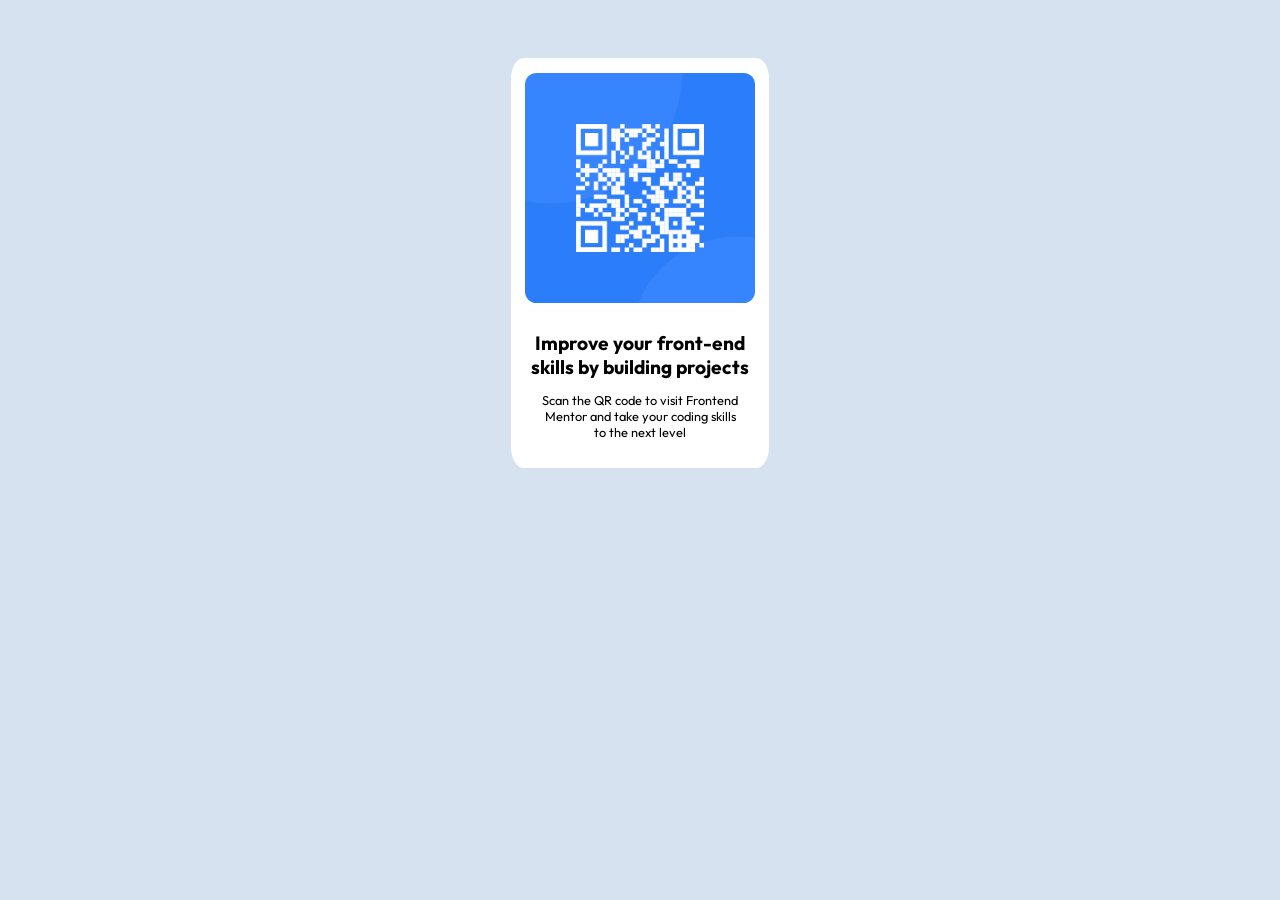
==== qrcode.html @ ee0424ed "QRCode" ====
<!DOCTYPE html>
<html>
    <head>
        <meta charset = "UTF-8">
        <meta name = "description" content= "QRCode">
        <meta name = "viewport" content = "width=device-width, initial-scale = 1.0">
        <title>QRCode</title>
        <link rel ="icon" type="image/x-icon" href="favicon-32x32.png">
        <link rel = "stylesheet" href = "qrcode.css">
        <link rel="preconnect" href="https://fonts.googleapis.com">
        <link rel="preconnect" href="https://fonts.gstatic.com" crossorigin>
        <link href="https://fonts.googleapis.com/css2?family=Outfit:wght@200&display=swap" rel="stylesheet">
        
    </head>
    <body>
        <div class = "container">
            <img src = "image-qr-code.png" width = "230" >
            <h1 class = "text">Improve your front-end <strong>skills by building projects</strong></h1>
            <p class = "subtext">Scan the QR code to visit Frontend <strong>Mentor and take your coding skills</strong> to the next level</p>
        </div>  
        
    </body>
</html>
---- qrcode.css ----
body{
    text-align: center;
    padding: 50px 250px;
    background-color: hsl(212, 45%, 89%);
    font-family: 'Outfit', sans-serif;
}

img{
    border-radius: 5%;
    max-width: 100%;
    height: auto;
}

.text{
    font-weight: 700;
    font-size: 1.5vw;
    text-size-adjust: auto;
    padding: 15px;
    padding-bottom: 0px;
    
}


.container{
    background-color: white;
    border-radius: 5%;
    padding: 15px 5px;
    width: fit-content;
    display: flex;
    flex-wrap: nowrap;
    flex-direction: column;
    max-width: 50%;
    align-items: center;
    justify-content: center;
    margin: auto;
    min-width: fit-content;
    max-height: fit-content;
}

.subtext{
    margin-top: 0px;
    text-size-adjust: auto;
    font-size: 1vw;
    font-weight: 400;
    text-size-adjust: auto;
    
}

.text strong{
    display:block;
}

.subtext strong{
    display: block;
    font-weight: normal;
}
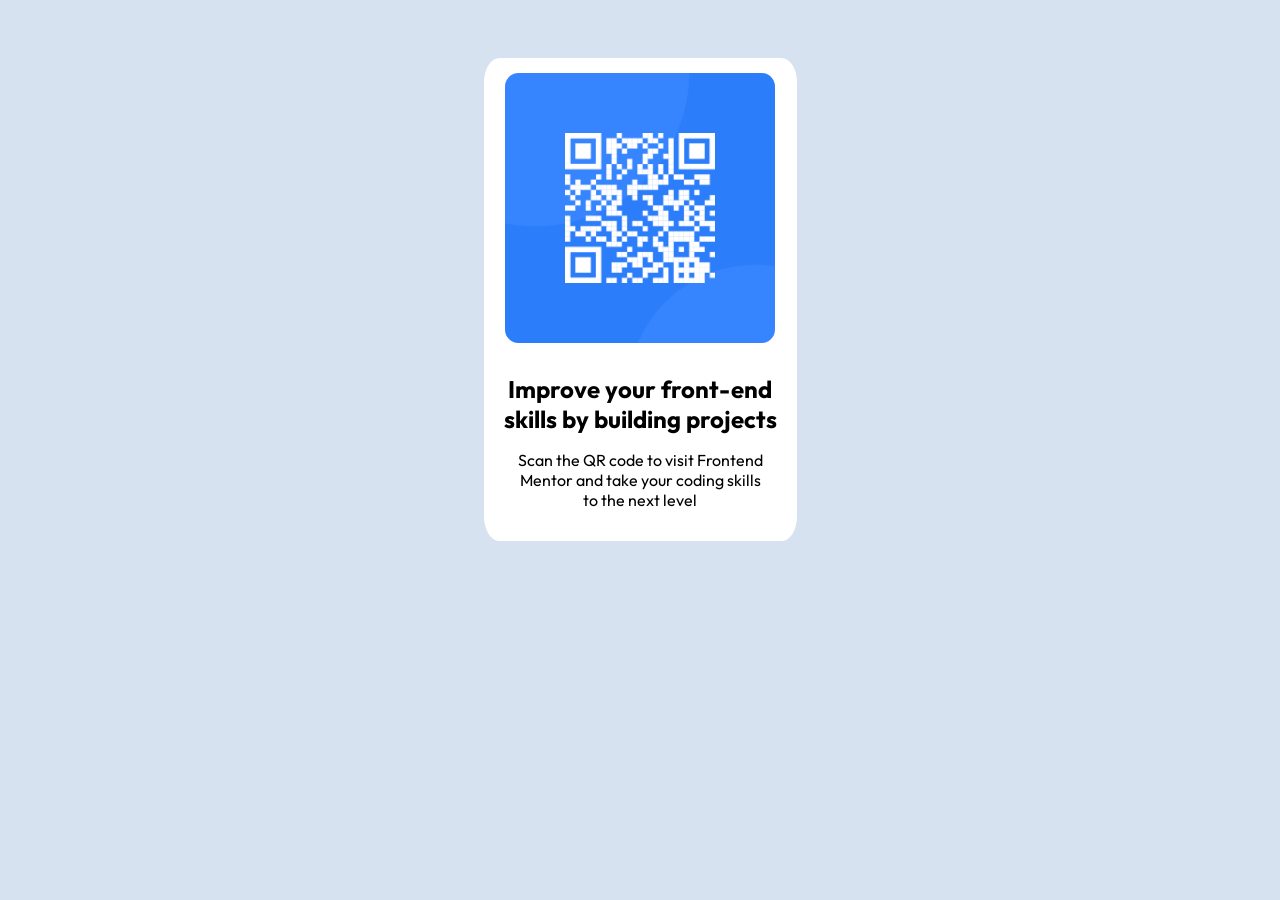
==== commit 54f9df87: "Changes" ====
--- a/qrcode.html
+++ b/qrcode.html
@@ -14,7 +14,7 @@
     </head>
     <body>
         <div class = "container">
-            <img src = "image-qr-code.png" width = "230" >
+            <img src = "image-qr-code.png" width = "270" >
             <h1 class = "text">Improve your front-end <strong>skills by building projects</strong></h1>
             <p class = "subtext">Scan the QR code to visit Frontend <strong>Mentor and take your coding skills</strong> to the next level</p>
         </div>  
--- a/qrcode.css
+++ b/qrcode.css
@@ -1,8 +1,11 @@
 body{
+    display:flex;
     text-align: center;
     padding: 50px 250px;
     background-color: hsl(212, 45%, 89%);
     font-family: 'Outfit', sans-serif;
+    align-items: center;
+    justify-content: center;
 }
 
 img{
@@ -13,8 +16,8 @@
 
 .text{
     font-weight: 700;
-    font-size: 1.5vw;
-    text-size-adjust: auto;
+    font-size: 1.5rem;
+    /* text-size-adjust: auto; */
     padding: 15px;
     padding-bottom: 0px;
     
@@ -29,20 +32,19 @@
     display: flex;
     flex-wrap: nowrap;
     flex-direction: column;
-    max-width: 50%;
     align-items: center;
     justify-content: center;
-    margin: auto;
-    min-width: fit-content;
-    max-height: fit-content;
+    
+    min-width: max-content;
+    
 }
 
 .subtext{
     margin-top: 0px;
     text-size-adjust: auto;
-    font-size: 1vw;
+    font-size: 1rem;
     font-weight: 400;
-    text-size-adjust: auto;
+    /* text-size-adjust: auto; */
     
 }
 
